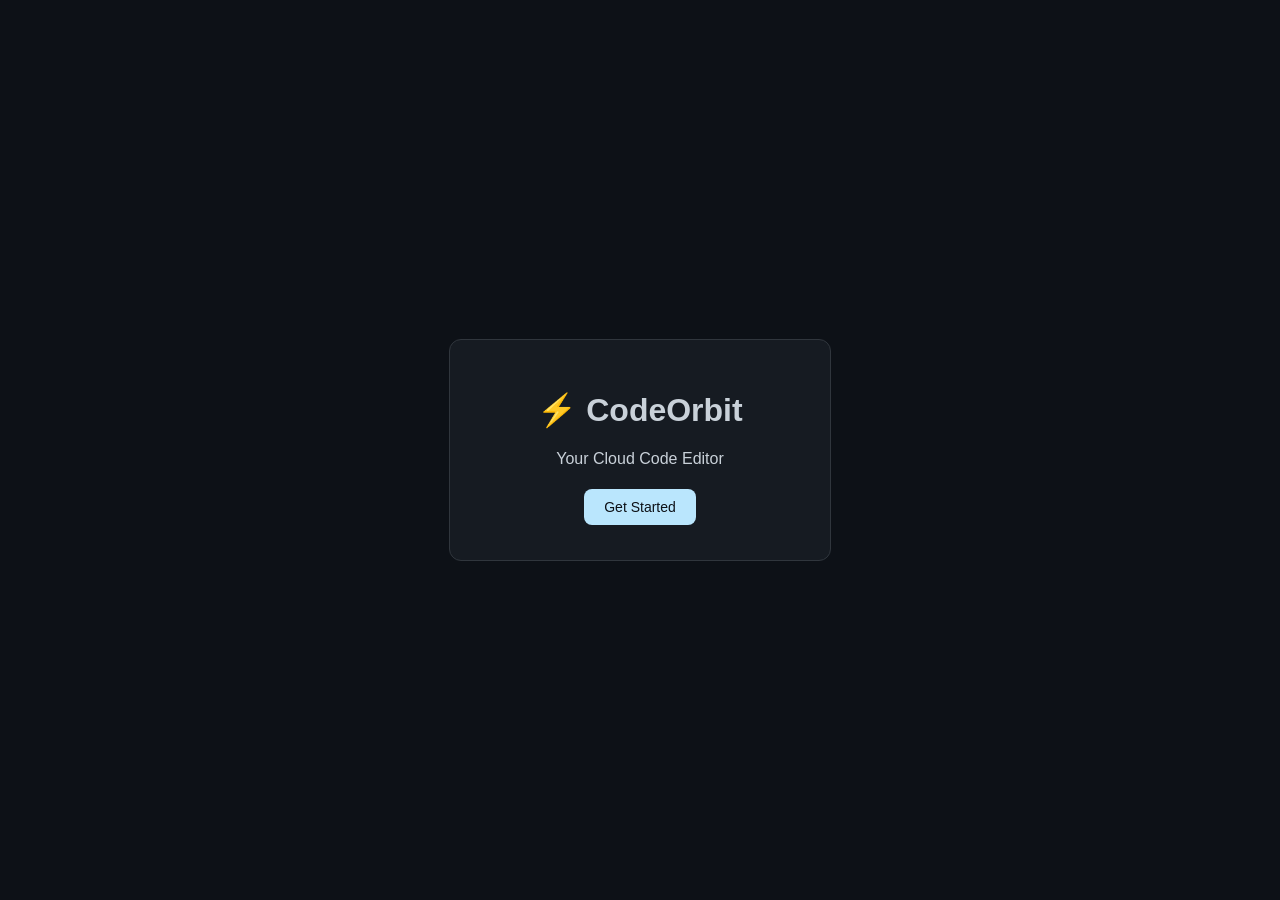
==== index.html @ 158751c9 "renamed welcome to index" ====
<!doctype html>
<html>
  <head>
    <title>CodeOrbit</title>
    <link rel="stylesheet" href="style.css" />
  </head>

  <body class="center">
    <div class="card hover-card fade-in">
      <h1>⚡ CodeOrbit</h1>
      <p class="tagline">Your Cloud Code Editor</p>

      <button onclick="go()" class="btn">Get Started</button>
    </div>

    <script>
      // 👉 ONLY GO TO LOGIN
      function go() {
        document.body.style.opacity = "0.5";

        setTimeout(() => {
          window.location.href = "auth.html";
        }, 200);
      }

      // 🚫 ALWAYS RESET SESSION HERE
      window.onload = () => {
        localStorage.removeItem("token");
      };
    </script>
  </body>
</html>
---- style.css ----
/* ================= GLOBAL ================= */
body {
  margin: 0;
  font-family: "Segoe UI", sans-serif;
  background: #0d1117;
  color: #c9d1d9;
}

/* ================= CENTER PAGE ================= */
.center {
  display: flex;
  justify-content: center;
  align-items: center;
  height: 100vh;
}

/* ================= CARD ================= */
.card {
  background: #161b22;
  padding: 30px;
  border-radius: 12px;
  width: 320px;
  text-align: center;
  transition: 0.3s;
  border: 1px solid #30363d;
}

.hover-card:hover {
  transform: translateY(-6px);
  box-shadow: 0 10px 40px rgba(0, 0, 0, 0.6);
}

/* ================= INPUT ================= */
input {
  width: 90%;
  padding: 10px;
  margin: 10px;
  background: #0d1117;
  border: 1px solid #30363d;
  color: white;
  border-radius: 6px;
  outline: none;
}

input:focus {
  border-color: #86d7fa;
}

/* ================= BUTTON (LIGHT SKY BLUE) ================= */
button {
  padding: 10px 20px;
  margin: 5px;
  cursor: pointer;
  border: none;
  border-radius: 8px;

  background: #bae6fd;
  color: #0d1117;

  font-size: 14px;
  font-weight: 500;

  transition: 0.25s ease-in-out;
}

button:hover {
  background: #7dd3fc;
  transform: scale(1.05);
}

/* ================= BUTTON VARIANTS ================= */
.secondary {
  background: #e0f2fe;
}

.secondary:hover {
  background: #bae6fd;
}

.danger {
  background: #fecaca;
}

.danger:hover {
  background: #f87171;
}

/* ================= FADE ================= */
.fade-in {
  animation: fadeIn 0.6s ease-in;
}

@keyframes fadeIn {
  from {
    opacity: 0;
    transform: translateY(20px);
  }
  to {
    opacity: 1;
    transform: translateY(0);
  }
}

/* ================= LAYOUT ================= */
.layout {
  display: flex;
  height: 100vh;
}

/* ================= SIDEBAR ================= */
.sidebar {
  width: 240px;
  background: #161b22;
  padding: 10px;
  overflow-y: auto;
  border-right: 1px solid #30363d;
}

.sidebar input {
  width: 95%;
  margin-bottom: 10px;
}

/* FILE LIST */
#fileList {
  max-height: 300px;
  overflow-y: auto;
}

#fileList div {
  padding: 6px;
  border-radius: 5px;
  cursor: pointer;
  font-size: 14px;
  transition: 0.2s;
}

#fileList div:hover {
  background: #30363d;
}

#fileList .active {
  background: #30363d;
  color: #8cdafc;
}

/* NO RESULT */
#noResult {
  display: none;
  color: #ff4d4d;
  font-size: 13px;
  margin-top: 5px;
}

/* ================= MAIN ================= */
.main {
  flex: 1;
  display: flex;
  flex-direction: column;
}

/* ================= TOPBAR ================= */
.topbar {
  background: #161b22;
  padding: 10px 16px;
  display: flex;
  justify-content: space-between;
  align-items: center;
  border-bottom: 1px solid #30363d;
}

.topbar .left {
  display: flex;
  align-items: center;
  gap: 12px;
}

/* CODEORBIT TITLE */
.logo {
  font-size: 22px;
  font-weight: 700;
  color: #87d4f5;
  letter-spacing: 1px;
}

#filename {
  font-size: 14px;
  color: #c9d1d9;
}

/* RIGHT BUTTONS */
.topbar .right {
  display: flex;
  gap: 8px;
}

/* ================= EDITOR ================= */
textarea {
  flex: 1;
  background: #0d1117;
  color: white;
  border: none;
  padding: 15px;
  outline: none;
  font-size: 14px;
  line-height: 1.5;
  resize: none;
  font-family: "Consolas", monospace;
}

/* ================= TERMINAL ================= */
.terminal {
  height: 150px;
  background: #010409;
  padding: 10px;
  overflow-y: auto;
  border-top: 1px solid #30363d;
}

#output {
  font-size: 13px;
  white-space: pre-wrap;
  color: #8bd7f8;
}

/* ================= SCROLLBAR ================= */
::-webkit-scrollbar {
  width: 6px;
}

::-webkit-scrollbar-thumb {
  background: #30363d;
  border-radius: 10px;
}

::-webkit-scrollbar-thumb:hover {
  background: #71d3fd;
}
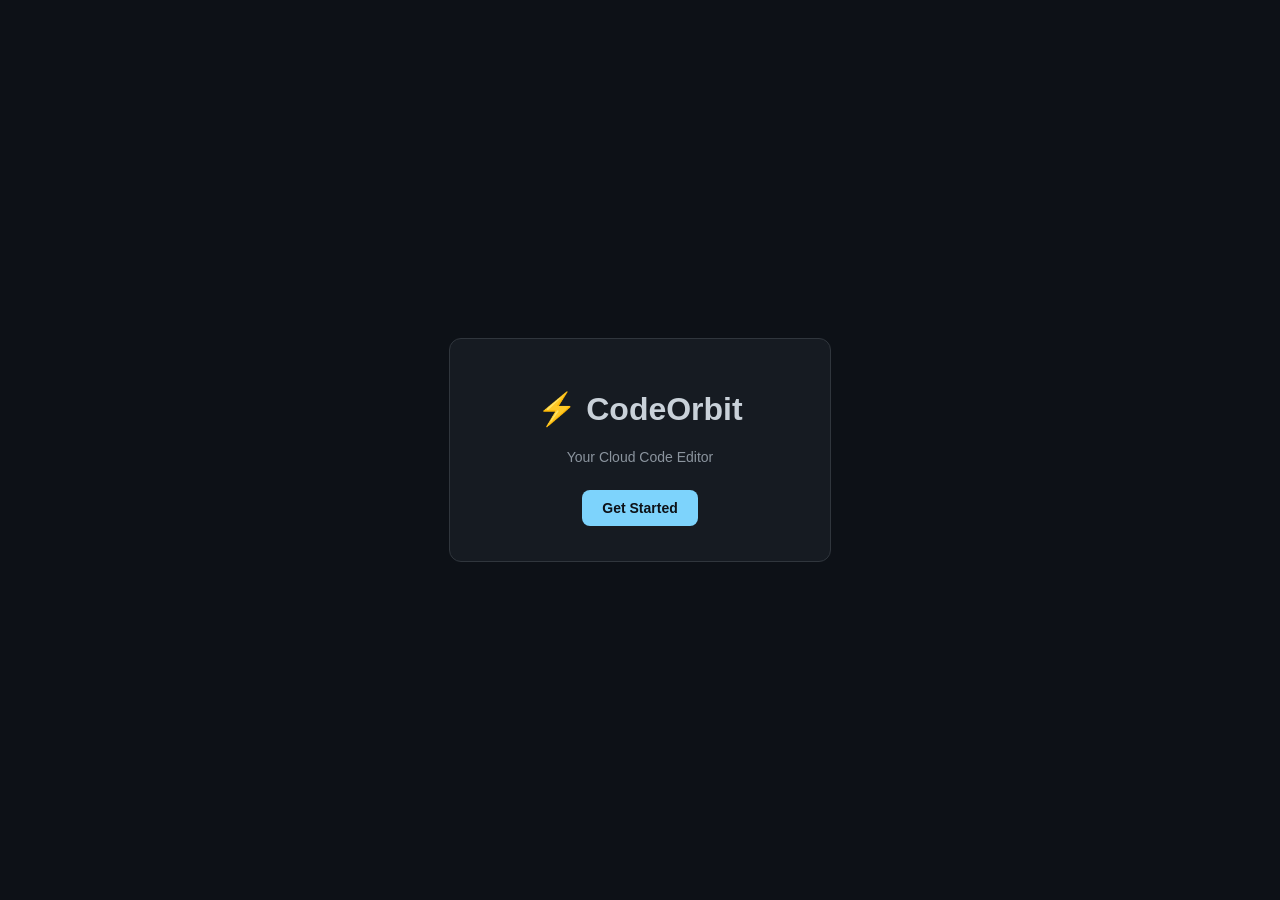
==== commit 59e8a08f: "final ide UI upgrade" ====
--- a/index.html
+++ b/index.html
@@ -2,7 +2,36 @@
 <html>
   <head>
     <title>CodeOrbit</title>
+    <meta charset="UTF-8" />
+    <meta name="viewport" content="width=device-width, initial-scale=1.0" />
+
+    <!-- CSS -->
     <link rel="stylesheet" href="style.css" />
+
+    <!-- Small UI improvement -->
+    <style>
+      .tagline {
+        font-size: 14px;
+        color: #8b949e;
+        margin-bottom: 20px;
+      }
+
+      button {
+        padding: 10px 20px;
+        border-radius: 8px;
+        cursor: pointer;
+        border: none;
+        background: #7dd3fc;
+        color: #0d1117;
+        font-weight: 600;
+        transition: 0.2s;
+      }
+
+      button:hover {
+        background: #38bdf8;
+        transform: scale(1.05);
+      }
+    </style>
   </head>
 
   <body class="center">
@@ -10,22 +39,30 @@
       <h1>⚡ CodeOrbit</h1>
       <p class="tagline">Your Cloud Code Editor</p>
 
-      <button onclick="go()" class="btn">Get Started</button>
+      <button onclick="go()">Get Started</button>
     </div>
 
     <script>
-      // 👉 ONLY GO TO LOGIN
+      // 🚀 GO TO LOGIN
       function go() {
-        document.body.style.opacity = "0.5";
+        document.body.style.opacity = "0.6";
 
         setTimeout(() => {
           window.location.href = "auth.html";
         }, 200);
       }
 
-      // 🚫 ALWAYS RESET SESSION HERE
+      // 🔐 CHECK LOGIN (AUTO REDIRECT)
       window.onload = () => {
-        localStorage.removeItem("token");
+        const token = localStorage.getItem("token");
+
+        if (token && token !== "null") {
+          // already logged in → go to IDE
+          window.location.href = "ide.html";
+        } else {
+          // not logged → clear session
+          localStorage.removeItem("token");
+        }
       };
     </script>
   </body>
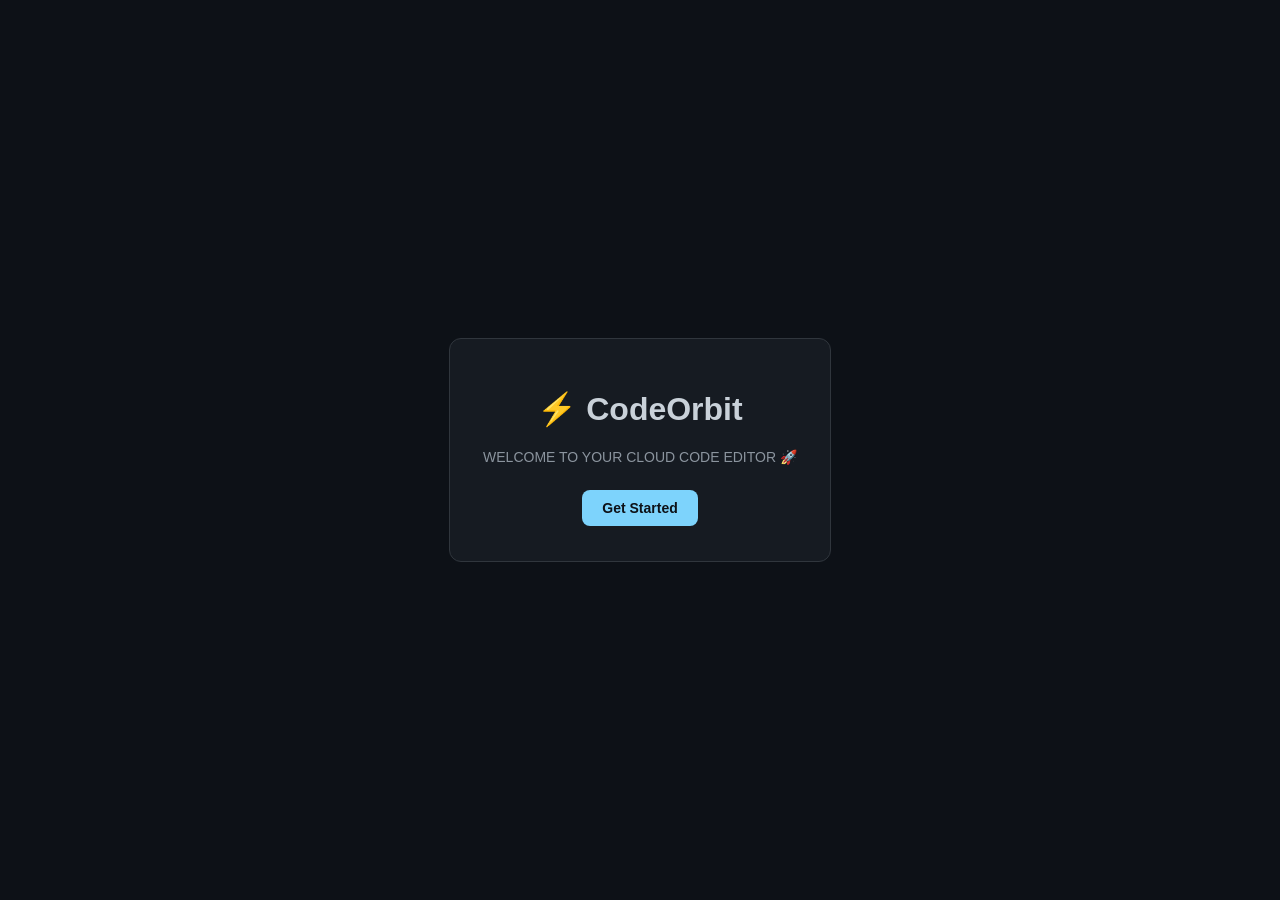
==== commit 1ca96b23: "update UI + bug fix" ====
--- a/index.html
+++ b/index.html
@@ -1,14 +1,12 @@
 <!doctype html>
 <html>
   <head>
-    <title>CodeOrbit</title>
+    <title>CodeOrbit - Welcome</title>
     <meta charset="UTF-8" />
     <meta name="viewport" content="width=device-width, initial-scale=1.0" />
 
-    <!-- CSS -->
     <link rel="stylesheet" href="style.css" />
 
-    <!-- Small UI improvement -->
     <style>
       .tagline {
         font-size: 14px;
@@ -37,14 +35,17 @@
   <body class="center">
     <div class="card hover-card fade-in">
       <h1>⚡ CodeOrbit</h1>
-      <p class="tagline">Your Cloud Code Editor</p>
+      <p class="tagline">WELCOME TO YOUR CLOUD CODE EDITOR 🚀</p>
 
-      <button onclick="go()">Get Started</button>
+      <button onclick="goLogin()">Get Started</button>
     </div>
 
     <script>
-      // 🚀 GO TO LOGIN
-      function go() {
+      // 🔥 ALWAYS START HERE (CLEAR OLD SESSION)
+      localStorage.removeItem("token");
+
+      // 🚀 GO TO LOGIN PAGE
+      function goLogin() {
         document.body.style.opacity = "0.6";
 
         setTimeout(() => {
@@ -52,16 +53,12 @@
         }, 200);
       }
 
-      // 🔐 CHECK LOGIN (AUTO REDIRECT)
+      // 🔐 SAFETY CHECK (if already logged in → go editor)
       window.onload = () => {
         const token = localStorage.getItem("token");
 
         if (token && token !== "null") {
-          // already logged in → go to IDE
           window.location.href = "ide.html";
-        } else {
-          // not logged → clear session
-          localStorage.removeItem("token");
         }
       };
     </script>
--- a/style.css
+++ b/style.css
@@ -46,7 +46,7 @@
   border-color: #86d7fa;
 }
 
-/* ================= BUTTON (LIGHT SKY BLUE) ================= */
+/* ================= BUTTON ================= */
 button {
   padding: 10px 20px;
   margin: 5px;
@@ -105,6 +105,7 @@
 .layout {
   display: flex;
   height: 100vh;
+  overflow: hidden;
 }
 
 /* ================= SIDEBAR ================= */
@@ -157,6 +158,7 @@
   flex: 1;
   display: flex;
   flex-direction: column;
+  overflow: hidden;
 }
 
 /* ================= TOPBAR ================= */
@@ -175,7 +177,7 @@
   gap: 12px;
 }
 
-/* CODEORBIT TITLE */
+/* LOGO */
 .logo {
   font-size: 22px;
   font-weight: 700;
